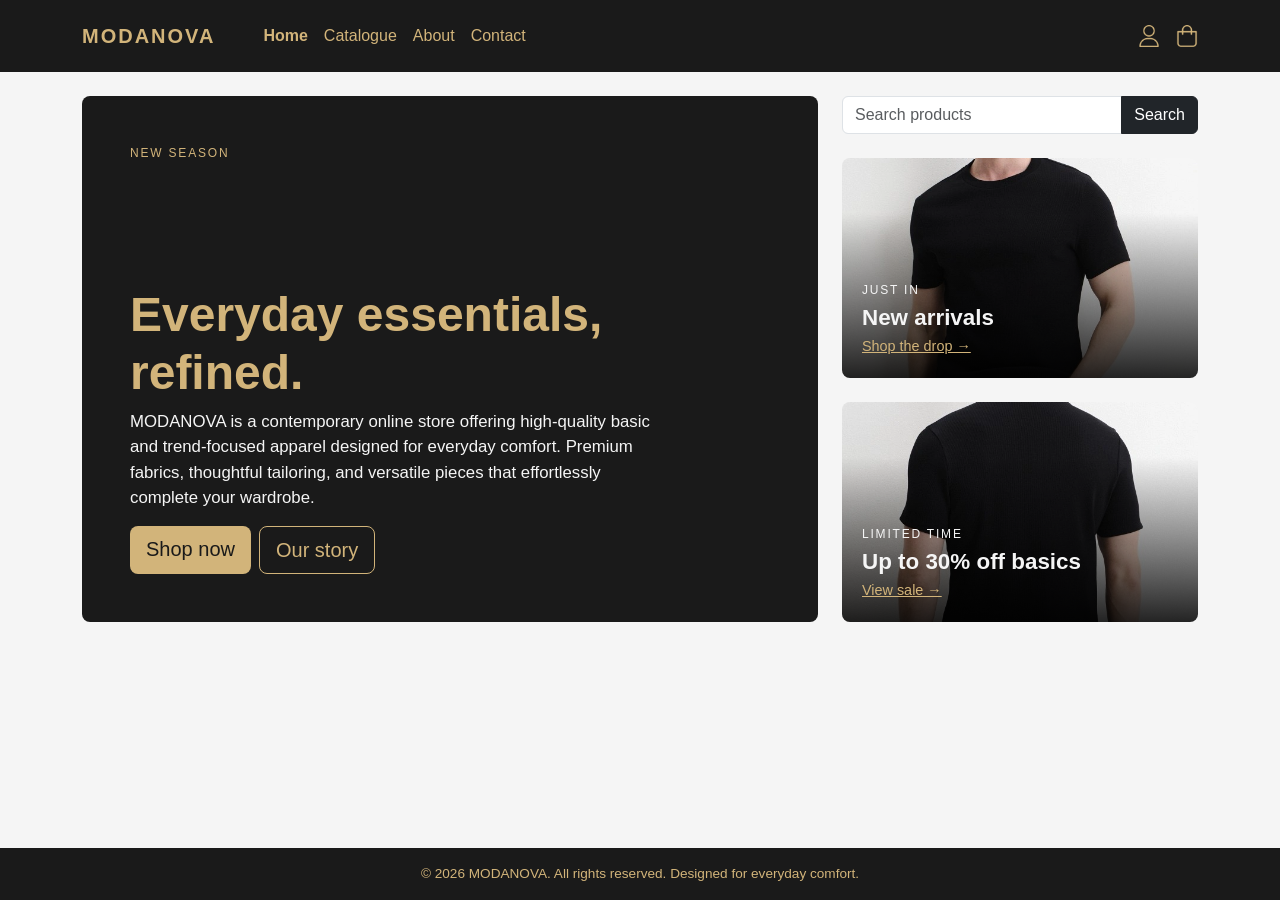
==== index.html @ 73afab6d "rename main.html to index.html and update links" ====
<!DOCTYPE html>
<html lang="en">
<head>
    <meta charset="UTF-8">
    <meta name="viewport" content="width=device-width, initial-scale=1.0">
    <title>MODANOVA - Home</title>
    <link href="https://cdn.jsdelivr.net/npm/bootstrap@5.3.2/dist/css/bootstrap.min.css" rel="stylesheet">
    <link rel="stylesheet" href="style.css">
    <link rel="stylesheet" href="main.css">
    <link rel="icon" type="image/png" href="logo.png">
</head>
<body class="d-flex flex-column min-vh-100">
<nav class="navbar navbar-expand-lg custom-navbar py-3" data-bs-theme="dark">
    <div class="container">
        <a class="navbar-brand fw-bold tracking-wide" href="#">MODANOVA</a>
        <button class="navbar-toggler" type="button" data-bs-toggle="collapse" data-bs-target="#navbarNav">
            <span class="navbar-toggler-icon"></span>
        </button>
        <div class="collapse navbar-collapse" id="navbarNav">
            <ul class="navbar-nav me-auto ms-4">
                <li class="nav-item"><a class="nav-link active fw-bold" href="index.html">Home</a></li>
                <li class="nav-item"><a class="nav-link" href="catalogue.html">Catalogue</a></li>
                <li class="nav-item"><a class="nav-link" href="about.html">About</a></li>
                <li class="nav-item"><a class="nav-link" href="contact.html">Contact</a></li>
            </ul>
            <div class="nav-icons d-flex align-items-center gap-3">
                <a href="#" class="nav-icon" title="Profile">
                    <img src="user.png" alt="User profile">
                </a>
                <a href="#" class="nav-icon" title="Cart">
                    <img src="basket.png" alt="Basket">
                </a>
            </div>
        </div>
    </div>
</nav>

<main class="flex-grow-1 container my-4">
    <div class="row g-4">
        <section class="col-12 col-lg-8">
            <div class="promo-main d-flex flex-column justify-content-between p-4 p-md-5 h-100">
                <p class="eyebrow mb-0">New season</p>
                <div>
                    <h1 class="display-5 fw-bold">Everyday essentials, refined.</h1>
                    <p class="promo-text">MODANOVA is a contemporary online store offering high-quality basic and trend-focused apparel designed for everyday comfort. Premium fabrics, thoughtful tailoring, and versatile pieces that effortlessly complete your wardrobe.</p>
                    <div class="d-flex flex-wrap gap-2">
                        <a href="catalogue.html" class="btn btn-gold btn-lg">Shop now</a>
                        <a href="about.html" class="btn btn-outline-gold btn-lg">Our story</a>
                    </div>
                </div>
            </div>
        </section>

        <aside class="col-12 col-lg-4 d-flex flex-column gap-4">
            <form class="input-group" action="catalogue.html" method="get" role="search">
                <input type="search" name="q" class="form-control" placeholder="Search products" aria-label="Search products">
                <button class="btn btn-dark" type="submit">Search</button>
            </form>

            <a href="catalogue.html" class="promo-card">
                <img src="blacktshirt1.jpg" alt="Black basic t-shirt">
                <span class="promo-label">
                    <span class="eyebrow">Just in</span>
                    <strong>New arrivals</strong>
                    <span class="promo-link">Shop the drop &rarr;</span>
                </span>
            </a>

            <a href="catalogue.html" class="promo-card">
                <img src="blacktshirt2.jpg" alt="Black t-shirt on sale">
                <span class="promo-label">
                    <span class="eyebrow">Limited time</span>
                    <strong>Up to 30% off basics</strong>
                    <span class="promo-link">View sale &rarr;</span>
                </span>
            </a>
        </aside>
    </div>
</main>

<footer class="site-footer text-center py-3">
    <p class="mb-0">© 2026 MODANOVA. All rights reserved. Designed for everyday comfort.</p>
</footer>

<script src="https://cdn.jsdelivr.net/npm/bootstrap@5.3.2/dist/js/bootstrap.bundle.min.js"></script>
</body>
</html>
---- style.css ----
body {
    font-family: -apple-system, BlinkMacSystemFont, "Segoe UI", Roboto, Helvetica, Arial, sans-serif;
    background-color: #f5f5f5;
}

.tracking-wide {
    letter-spacing: 2px;
}

.custom-navbar {
    background-color: #1a1a1a; 
}
.custom-navbar .navbar-brand, .custom-navbar .nav-link {
    color: #d2b47a !important; 
}

.nav-icon {
    display: inline-flex;
    align-items: center;
    justify-content: center;
    line-height: 0;
}

.nav-icon img {
    width: 22px;
    height: 22px;
    object-fit: contain;
}

.nav-icon:hover {
    opacity: 0.7;
    transform: translateY(-1px);
}
---- main.css ----
.promo-main {
    background-color: #1a1a1a;
    color: #f5f5f5;
    border-radius: 8px;
    min-height: 480px;
}
.promo-main h1 {
    color: #d2b47a;
}
.promo-text {
    max-width: 520px;
    font-size: 1.05rem;
}


.eyebrow {
    color: #d2b47a;
    font-size: 0.75rem;
    letter-spacing: 0.15em;
    text-transform: uppercase;
}


.btn-gold {
    background-color: #d2b47a;
    color: #1a1a1a;
    border: 0;
}
.btn-gold:hover {
    background-color: #e0c690;
    color: #1a1a1a;
}
.btn-outline-gold {
    border: 1px solid #d2b47a;
    color: #d2b47a;
    background: transparent;
}
.btn-outline-gold:hover {
    background-color: #d2b47a;
    color: #1a1a1a;
}


.promo-card {
    position: relative;
    display: block;
    flex: 1 1 0;
    min-height: 220px;
    overflow: hidden;
    border-radius: 8px;
    text-decoration: none;
}
.promo-card img {
    position: absolute;
    inset: 0;
    width: 100%;
    height: 100%;
    object-fit: cover;
    transition: transform 0.3s;
}
.promo-card:hover img {
    transform: scale(1.05);
}

.promo-card::after {
    content: "";
    position: absolute;
    inset: 0;
    background: linear-gradient(to top, rgba(0, 0, 0, 0.85), rgba(0, 0, 0, 0) 75%);
}
.promo-label {
    position: absolute;
    left: 20px;
    bottom: 20px;
    z-index: 1;
    display: flex;
    flex-direction: column;
    gap: 2px;
    color: #f5f5f5;
}
.promo-label strong {
    font-size: 1.4rem;
}
.promo-label .eyebrow {
    color: #f5f5f5;
}
.promo-link {
    color: #d2b47a;
    font-size: 0.9rem;
    text-decoration: underline;
}


.site-footer {
    background-color: #1a1a1a;
    color: #d2b47a;
    font-size: 0.85rem;
}

/* Tablet */
@media (max-width: 992px) {
    .promo-main { min-height: 360px; }
}
/* Mobile */
@media (max-width: 576px) {
    .promo-main { min-height: 300px; }
    .promo-main h1 { font-size: 2rem; }
}
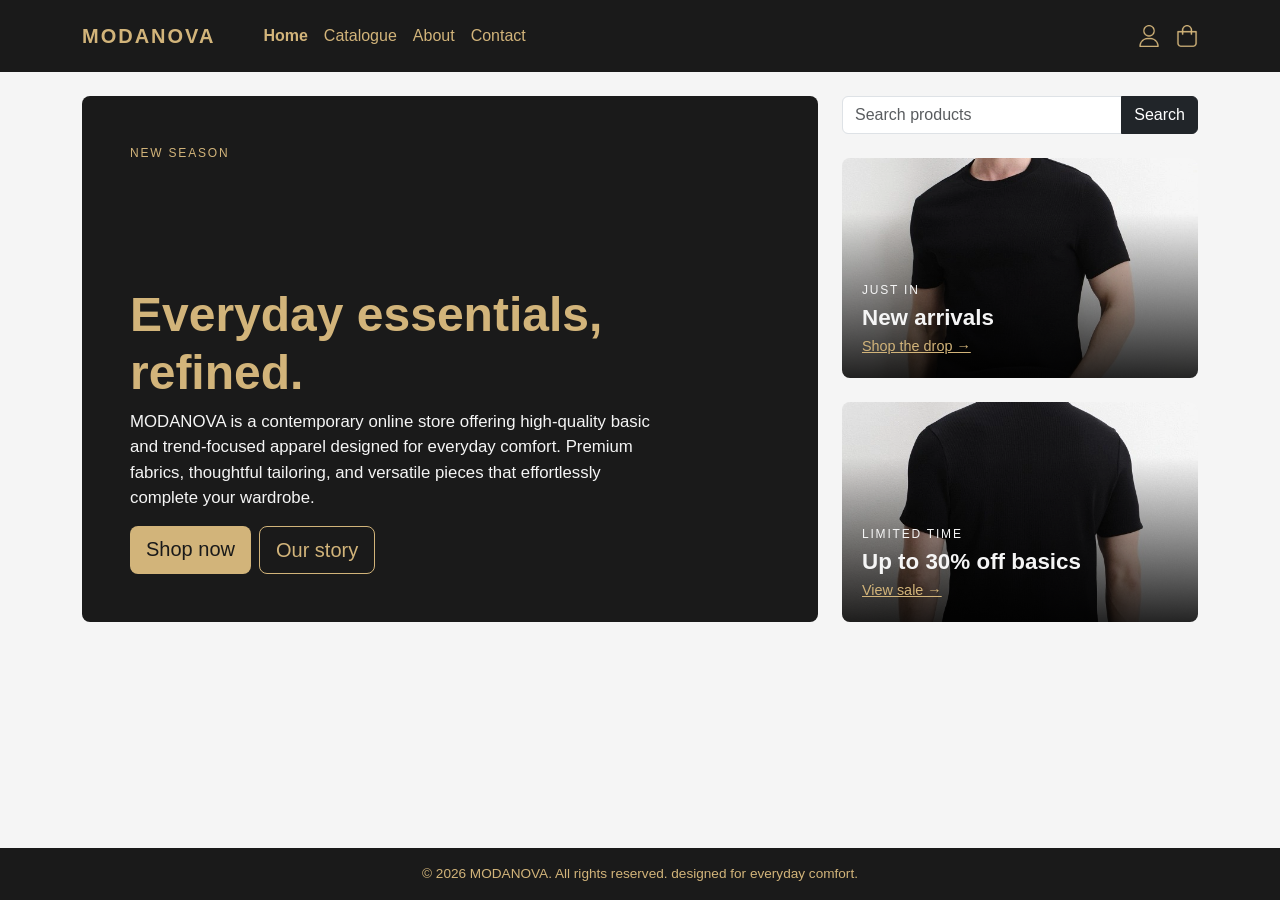
==== commit c0ef9712: "commit" ====
--- a/index.html
+++ b/index.html
@@ -12,7 +12,7 @@
 <body class="d-flex flex-column min-vh-100">
 <nav class="navbar navbar-expand-lg custom-navbar py-3" data-bs-theme="dark">
     <div class="container">
-        <a class="navbar-brand fw-bold tracking-wide" href="#">MODANOVA</a>
+        <a class="navbar-brand fw-bold tracking-wide" href="index.html">MODANOVA</a>
         <button class="navbar-toggler" type="button" data-bs-toggle="collapse" data-bs-target="#navbarNav">
             <span class="navbar-toggler-icon"></span>
         </button>
@@ -79,7 +79,7 @@
 </main>
 
 <footer class="site-footer text-center py-3">
-    <p class="mb-0">© 2026 MODANOVA. All rights reserved. Designed for everyday comfort.</p>
+    <p class="mb-0">© 2026 MODANOVA. All rights reserved. designed for everyday comfort.</p>
 </footer>
 
 <script src="https://cdn.jsdelivr.net/npm/bootstrap@5.3.2/dist/js/bootstrap.bundle.min.js"></script>
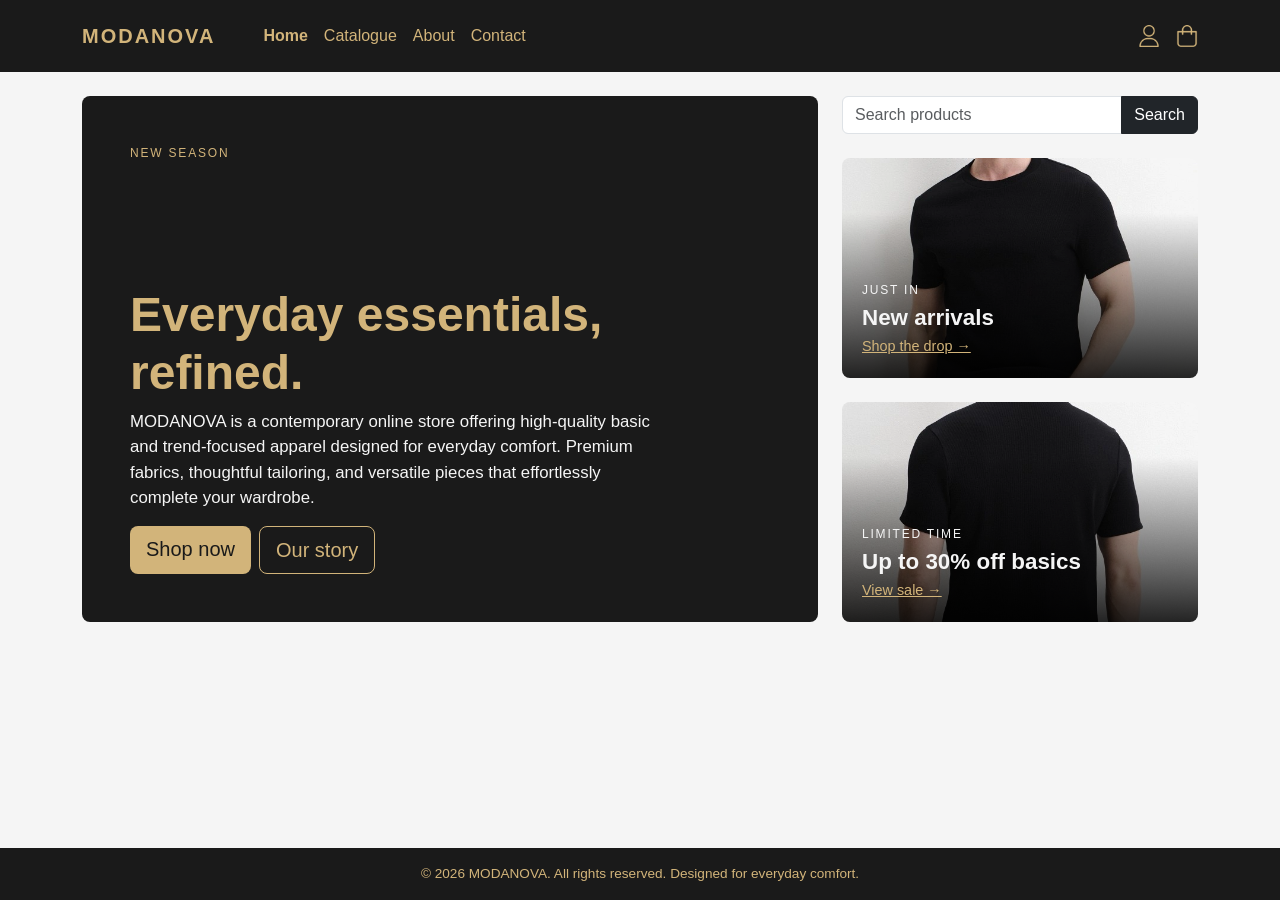
==== commit 804acddd: "commit" ====
--- a/index.html
+++ b/index.html
@@ -79,7 +79,7 @@
 </main>
 
 <footer class="site-footer text-center py-3">
-    <p class="mb-0">© 2026 MODANOVA. All rights reserved. designed for everyday comfort.</p>
+    <p class="mb-0">© 2026 MODANOVA. All rights reserved. Designed for everyday comfort.</p>
 </footer>
 
 <script src="https://cdn.jsdelivr.net/npm/bootstrap@5.3.2/dist/js/bootstrap.bundle.min.js"></script>
